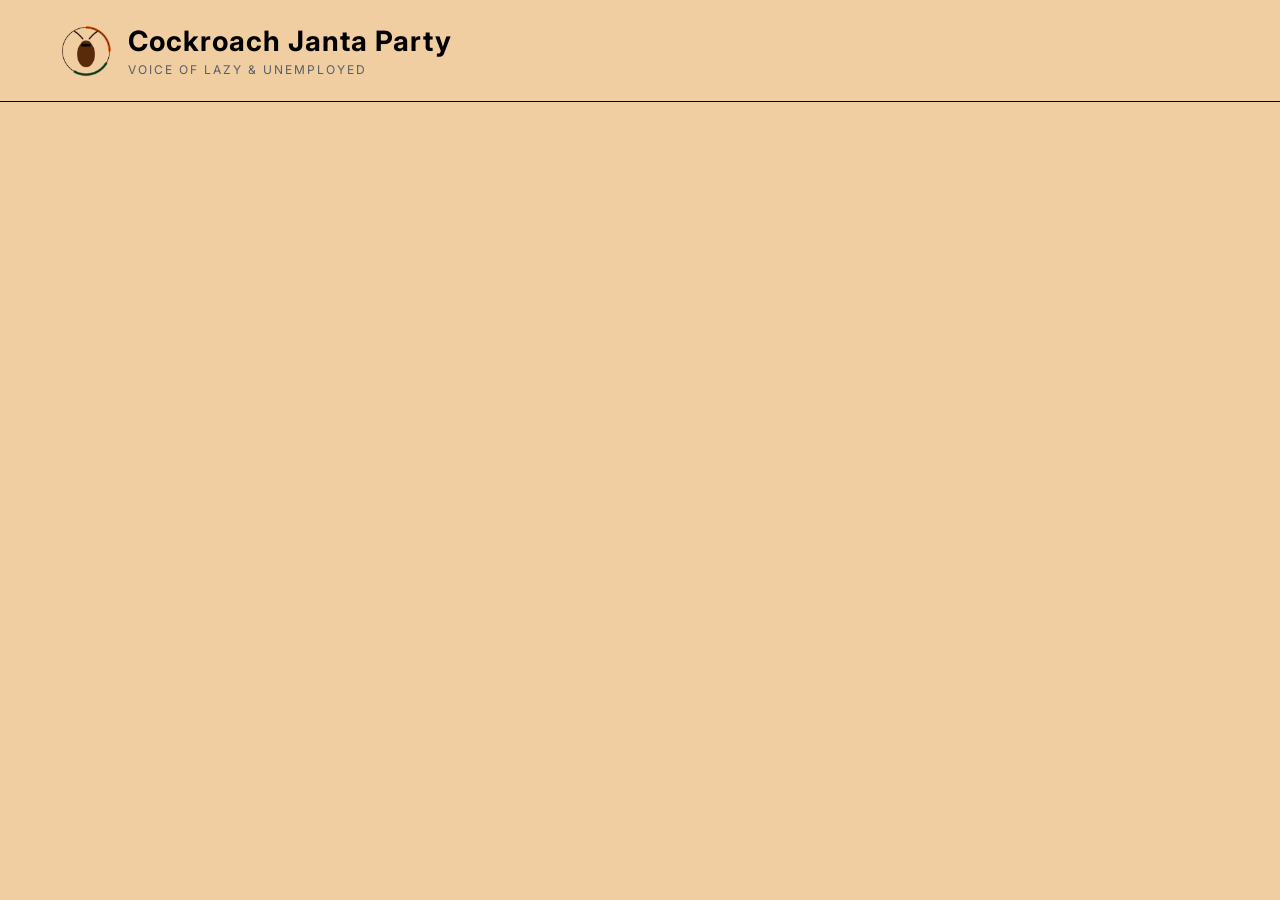
==== Index.html @ 287d519e "Add initial assets and index.html Add three image assets (CJP Banner.png, Cockroach Banner.png, Cock" ====
<!DOCTYPE html>
<html lang="en">
<head>
    <meta charset="UTF-8">
    <meta name="viewport" content="width=device-width, initial-scale=1.0">
    <title>CJP</title>
    <!-- Google Font -->
     <link rel="preconnect" href="https://fonts.googleapis.com">
     <link rel="preconnect" href="https://fonts.gstatic.com" crossorigin>
     <link href="https://fonts.googleapis.com/css2?family=Inter:wght@400;500;700&display=swap" rel="stylesheet">
     <style>
        *{
            margin: 0;
            padding: 0;
            box-sizing: border-box;
        }
            body{
                background:#f0cea2;
                font-family: 'Inter', sans-serif;
                color:black;
            }
            /* TOP HEADER */
            .top-bar{
                width: 100%;
                padding: 24px 60px;
                display: flex;
                align-items: center;
                border-bottom: 1px solid rgb(0, 0, 0);
            }
            /* LOGO */
            .logo{
                width: 52px;
                height: 52px;
                object-fit: contain;
                margin-right: 16px;
            }
            /* TEXT */
            .title-box{
                display: flex;
                flex-direction: column;
            }
            .main-title{
                font-size: 28px;
                font-weight: 700;
                letter-spacing: 1px;
                color: #000000;
            }
            .sub-title{
                font-size: 12px;
                text-transform: uppercase;
                letter-spacing: 2px;
                color: #585e68;
                margin-top: 4px;
            }
            /* MOBILE */
            @media(max-width: 768px){
                .top-bar{
                    padding: 20px;
                }
                .logo{
                    width: 44px;
                    height: 44px;
                }
                .main-title{
                    font-size: 22px;
                }
                .sub-title{
                    font-size: 10px;
                }
            }
     </style>
</head>
<body>

    <!-- HEADER -->
    <header class="top-bar">
        <img src="Cockroach_Janta_Party_logo.png" alt="CJP Logo" class="logo">
        <div class="title-box">
            <h1 class="main-title">Cockroach Janta Party</h1>
            <p class="sub-title">Voice of Lazy & Unemployed</p>
        </div>
    </header>

</body>
</html>
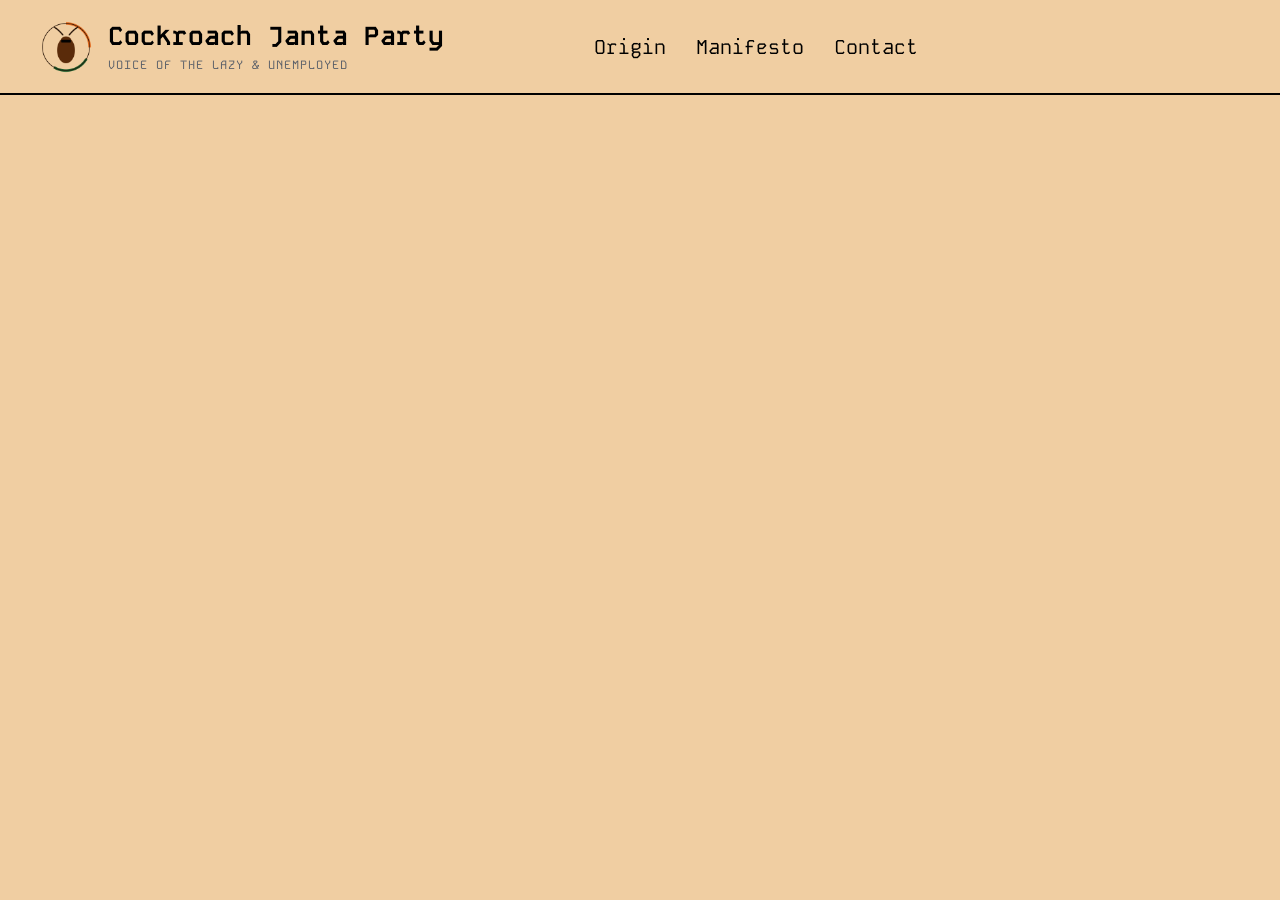
==== commit 58f3c86e: "Extract header styles to Style.css and add nav links Move inline header CSS out of Index.html into a" ====
--- a/Index.html
+++ b/Index.html
@@ -1,84 +1,46 @@
 <!DOCTYPE html>
 <html lang="en">
 <head>
+    
     <meta charset="UTF-8">
     <meta name="viewport" content="width=device-width, initial-scale=1.0">
+
     <title>CJP</title>
+
+    <link rel="stylesheet" href="Style.css">
+
     <!-- Google Font -->
+
      <link rel="preconnect" href="https://fonts.googleapis.com">
      <link rel="preconnect" href="https://fonts.gstatic.com" crossorigin>
      <link href="https://fonts.googleapis.com/css2?family=Inter:wght@400;500;700&display=swap" rel="stylesheet">
-     <style>
-        *{
-            margin: 0;
-            padding: 0;
-            box-sizing: border-box;
-        }
-            body{
-                background:#f0cea2;
-                font-family: 'Inter', sans-serif;
-                color:black;
-            }
-            /* TOP HEADER */
-            .top-bar{
-                width: 100%;
-                padding: 24px 60px;
-                display: flex;
-                align-items: center;
-                border-bottom: 1px solid rgb(0, 0, 0);
-            }
-            /* LOGO */
-            .logo{
-                width: 52px;
-                height: 52px;
-                object-fit: contain;
-                margin-right: 16px;
-            }
-            /* TEXT */
-            .title-box{
-                display: flex;
-                flex-direction: column;
-            }
-            .main-title{
-                font-size: 28px;
-                font-weight: 700;
-                letter-spacing: 1px;
-                color: #000000;
-            }
-            .sub-title{
-                font-size: 12px;
-                text-transform: uppercase;
-                letter-spacing: 2px;
-                color: #585e68;
-                margin-top: 4px;
-            }
-            /* MOBILE */
-            @media(max-width: 768px){
-                .top-bar{
-                    padding: 20px;
-                }
-                .logo{
-                    width: 44px;
-                    height: 44px;
-                }
-                .main-title{
-                    font-size: 22px;
-                }
-                .sub-title{
-                    font-size: 10px;
-                }
-            }
-     </style>
+
+     <link rel="preconnect" href="https://fonts.googleapis.com">
+<link rel="preconnect" href="https://fonts.gstatic.com" crossorigin>
+<link href="https://fonts.googleapis.com/css2?family=Kode+Mono:wght@400..700&display=swap" rel="stylesheet">
+
 </head>
+
 <body>
 
     <!-- HEADER -->
+
     <header class="top-bar">
-        <img src="Cockroach_Janta_Party_logo.png" alt="CJP Logo" class="logo">
+        <img src="assests/Cockroach_Janta_Party_logo.png" alt="CJP Logo" class="logo">
         <div class="title-box">
             <h1 class="main-title">Cockroach Janta Party</h1>
-            <p class="sub-title">Voice of Lazy & Unemployed</p>
+            <p class="sub-title">Voice of the Lazy & Unemployed</p>
         </div>
+        <a class="origin" href="origin.html">
+            Origin
+        </a>
+        <a class="manifesto" href="manifesto.html">
+            Manifesto
+        </a>
+        <a class="contact" href="contact.html">
+            Contact
+        </a>
+
     </header>
 
 </body>
--- a/Style.css
+++ b/Style.css
@@ -0,0 +1,133 @@
+        *{
+            margin: 0;
+            padding: 0;
+            box-sizing: border-box;
+        }
+            body{
+                background:#f0cea2;
+                font-family: kode mono, monospace;
+                color:black;
+            }
+            /* TOP HEADER */
+            .top-bar{
+                width: 100%;
+                padding: 20px 40px;
+                display: flex;
+                align-items: center;
+                border-bottom: 2px solid rgb(0, 0, 0);
+            }
+            /* LOGO */
+            .logo{
+                width: 52px;
+                height: 52px;
+                object-fit: contain;
+                margin-right: 16px;
+            }
+            /* TEXT */
+            .title-box{
+                display: flex;
+                flex-direction: column;
+            }
+            .main-title{
+                font-size: 26px;
+                font-weight: bold;
+                color: #000000;
+            }
+            .sub-title{
+                font-size: 12px;
+                text-transform: uppercase;
+                letter-spacing: 1px;
+                color: #585e68;
+                margin-top: 4px;
+            }
+            /* MOBILE */
+            @media(max-width: 768px){
+                .top-bar{
+                    padding: 20px;
+                }
+                .logo{
+                    width: 44px;
+                    height: 44px;
+                }
+                .main-title{
+                    font-size: 22px;
+                }
+                .sub-title{
+                    font-size: 10px;
+                }
+            }
+            /* NAVIGATION */
+            .origin{
+                margin-left: 150px;
+                align-items: center;
+                position: relative;
+                text-decoration:none;
+                color: black;
+                font-family: Kode Mono, monospace;
+                font-size: 20px;
+                font-weight: semibold;
+            }
+            .origin::after {
+                content: "";
+                position: absolute;
+                left: 0;
+                bottom: -5px;
+                width: 0%;
+                height: 2px;
+                background: blue;
+                transition: width 0.2s ease;
+            }
+
+            .origin:hover::after {
+                width: 100%;
+            }
+
+            .manifesto{
+                margin-left: 30px;
+                align-items: center;
+                position: relative;
+                text-decoration:none;
+                color: black;
+                font-family: Kode Mono, monospace;
+                font-size: 20px;
+                font-weight: semibold;
+            }
+            .manifesto::after {
+                content: "";
+                position: absolute;
+                left: 0;
+                bottom: -5px;
+                width: 0%;
+                height: 2px;
+                background: blue;
+                transition: width 0.2s ease;
+            }
+
+            .manifesto:hover::after {
+                width: 100%;
+            }
+
+            .contact{
+                margin-left: 30px;
+                align-items: center;
+                position: relative;
+                text-decoration:none;
+                color: black;
+                font-family: Kode Mono, monospace;
+                font-size: 20px;
+                font-weight: semibold;
+            }
+            .contact::after {
+                content: "";
+                position: absolute;
+                left: 0;
+                bottom: -5px;
+                width: 0%;
+                height: 2px;
+                background: blue;
+                transition: width 0.2s ease;
+            }
+
+            .contact:hover::after {
+                width: 100%;
+            }
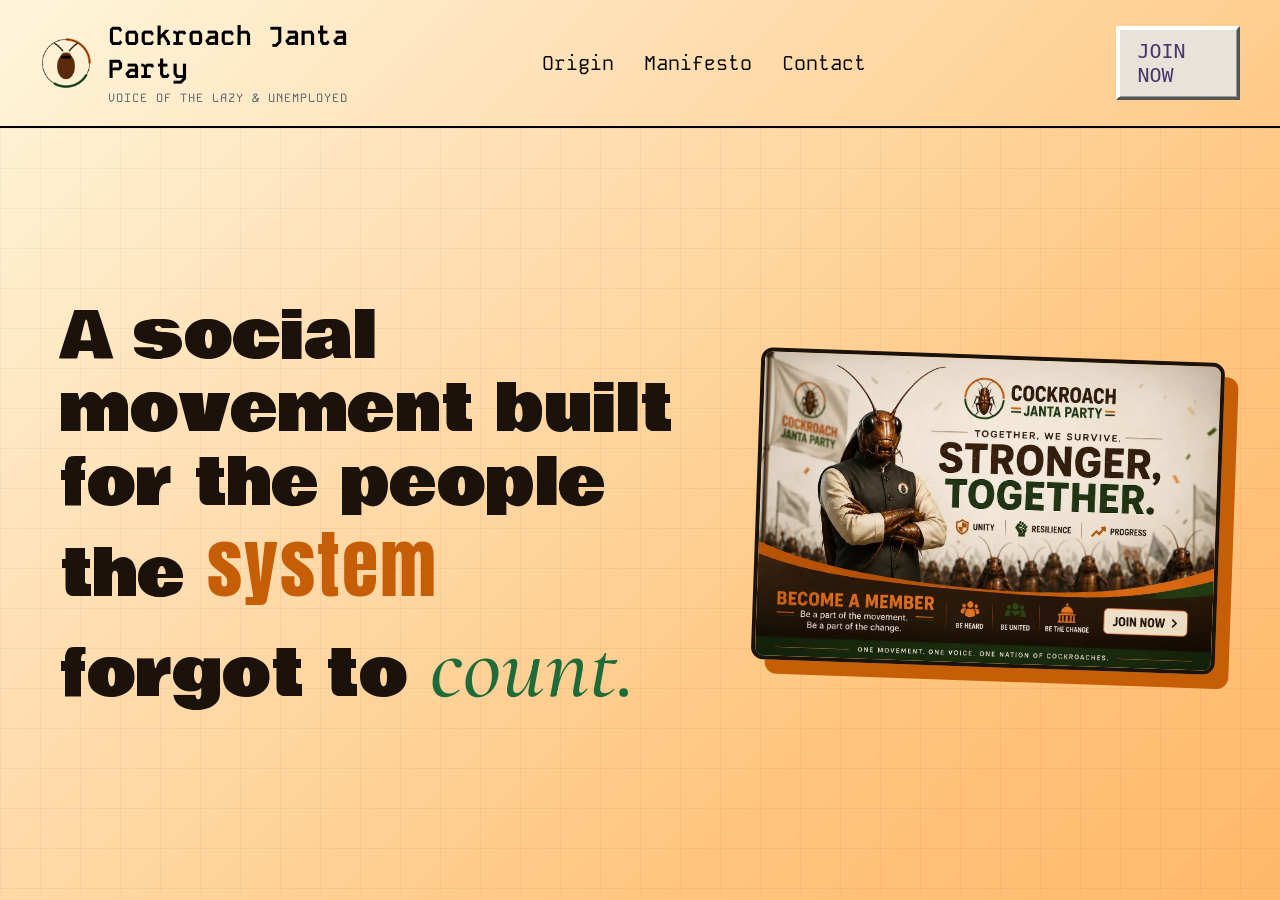
==== commit b31bc6bf: "Add hero section, fonts, and JOIN button Update Index.html to include additional Google Fonts, add a" ====
--- a/Index.html
+++ b/Index.html
@@ -9,21 +9,23 @@
 
     <link rel="stylesheet" href="Style.css">
 
-    <!-- Google Font -->
-
      <link rel="preconnect" href="https://fonts.googleapis.com">
      <link rel="preconnect" href="https://fonts.gstatic.com" crossorigin>
      <link href="https://fonts.googleapis.com/css2?family=Inter:wght@400;500;700&display=swap" rel="stylesheet">
 
      <link rel="preconnect" href="https://fonts.googleapis.com">
-<link rel="preconnect" href="https://fonts.gstatic.com" crossorigin>
-<link href="https://fonts.googleapis.com/css2?family=Kode+Mono:wght@400..700&display=swap" rel="stylesheet">
+     <link rel="preconnect" href="https://fonts.gstatic.com" crossorigin>
+     <link href="https://fonts.googleapis.com/css2?family=Kode+Mono:wght@400..700&display=swap" rel="stylesheet">
+
+     <link rel="preconnect" href="https://fonts.googleapis.com">
+     <link rel="preconnect" href="https://fonts.gstatic.com" crossorigin>
+     <link href="https://fonts.googleapis.com/css2?family=Bowlby+One&display=swap" rel="stylesheet">
+
+     <link href="https://fonts.googleapis.com/css2?family=Anton&family=Cormorant+Garamond:ital,wght@1,500&family=Inter:wght@400;500;700&display=swap" rel="stylesheet">
 
 </head>
 
 <body>
-
-    <!-- HEADER -->
 
     <header class="top-bar">
         <img src="assests/Cockroach_Janta_Party_logo.png" alt="CJP Logo" class="logo">
@@ -40,8 +42,25 @@
         <a class="contact" href="contact.html">
             Contact
         </a>
+        <a class="join" href="https://cockroachjantaparty.org/#join" target="_blank">
+            JOIN NOW
+        </a>
 
     </header>
+    
+    <section class="hero">
+        <div class="hero-left">
+            <p class="hero-text">
+                A social movement built for the people the
+                <span class="special">system</span>
+                forgot to
+                <span class="italic-word">count.</span>
+            </p>
+        </div>
+        <div class="hero-right">
+            <img src="assests/Cockroach Banner.png" alt="Banner">
+        </div>
+    </section>
 
 </body>
 </html>
--- a/Style.css
+++ b/Style.css
@@ -4,26 +4,34 @@
             box-sizing: border-box;
         }
             body{
-                background:#f0cea2;
-                font-family: kode mono, monospace;
-                color:black;
-            }
-            /* TOP HEADER */
+                margin: 0;
+                min-height: 100vh;
+                background: linear-gradient(
+                            135deg,
+                             #fff5dc 0%,
+                             #ffddaf 35%,
+                             #ffc680 70%,
+                             #ffb86b 100%
+                            );
+                background-attachment: fixed;
+                font-family: 'kode mono', monospace;
+            }
+
             .top-bar{
                 width: 100%;
+                position: sticky;
+                top: 0;
                 padding: 20px 40px;
                 display: flex;
                 align-items: center;
                 border-bottom: 2px solid rgb(0, 0, 0);
             }
-            /* LOGO */
             .logo{
                 width: 52px;
                 height: 52px;
                 object-fit: contain;
                 margin-right: 16px;
             }
-            /* TEXT */
             .title-box{
                 display: flex;
                 flex-direction: column;
@@ -40,7 +48,7 @@
                 color: #585e68;
                 margin-top: 4px;
             }
-            /* MOBILE */
+
             @media(max-width: 768px){
                 .top-bar{
                     padding: 20px;
@@ -56,14 +64,13 @@
                     font-size: 10px;
                 }
             }
-            /* NAVIGATION */
+
             .origin{
                 margin-left: 150px;
                 align-items: center;
                 position: relative;
                 text-decoration:none;
                 color: black;
-                font-family: Kode Mono, monospace;
                 font-size: 20px;
                 font-weight: semibold;
             }
@@ -77,7 +84,6 @@
                 background: blue;
                 transition: width 0.2s ease;
             }
-
             .origin:hover::after {
                 width: 100%;
             }
@@ -88,7 +94,6 @@
                 position: relative;
                 text-decoration:none;
                 color: black;
-                font-family: Kode Mono, monospace;
                 font-size: 20px;
                 font-weight: semibold;
             }
@@ -102,7 +107,6 @@
                 background: blue;
                 transition: width 0.2s ease;
             }
-
             .manifesto:hover::after {
                 width: 100%;
             }
@@ -113,7 +117,6 @@
                 position: relative;
                 text-decoration:none;
                 color: black;
-                font-family: Kode Mono, monospace;
                 font-size: 20px;
                 font-weight: semibold;
             }
@@ -127,7 +130,105 @@
                 background: blue;
                 transition: width 0.2s ease;
             }
-
             .contact:hover::after {
                 width: 100%;
+            }
+
+            .join{
+                margin-left: 250px;
+                font-family: 'Press Start 2P', monospace;
+                font-size: 20px;
+                text-decoration: none;
+                color: #4a356d;
+                padding: 10px 18px;
+                background: #e8e3d8;
+                border-top: 3px solid #ffffff;
+                border-left: 3px solid #ffffff;
+                border-right: 3px solid #555555;
+                border-bottom: 3px solid #555555;
+                display: inline-block;
+                transition: 0.12s ease;
+                box-shadow:
+                inset 1px 1px 0 #ffffff,
+                inset -1px -1px 0 #999999;
+            }
+            .join:hover{
+                transform: translateY(-3px);
+                box-shadow:
+                0 4px 0 #777,
+                inset 1px 1px 0 #ffffff,
+                inset -1px -1px 0 #999999;
+            }
+            .join:active{
+                transform: translateY(2px);
+                border-top: 3px solid #555555;
+                border-left: 3px solid #555555;
+                border-right: 3px solid #ffffff;
+                border-bottom: 3px solid #ffffff;
+            }
+
+             .hero{
+                width:100%;
+                min-height:85vh;
+                display:flex;
+                justify-content:space-between;
+                align-items:center;
+                padding:80px 60px;
+                position:relative;
+                overflow:hidden;
+            }
+            .hero::before{
+                content:"";
+                position:absolute;
+                inset:0;
+                background-image:
+                linear-gradient(rgba(0,0,0,0.04) 1px,transparent 1px),
+                linear-gradient(90deg,rgba(0,0,0,0.04) 1px,transparent 1px);
+                background-size:40px 40px;
+                pointer-events:none;
+            }
+            .hero-left{
+                width:55%;
+                position:relative;
+                z-index:2;
+            }
+            .hero-text{
+                max-width:750px;
+                font-family:'bowlby one',bold;
+                font-size:64px;
+                font-weight:500;
+                line-height:1.15;
+                color:#1A120B;
+            }
+            .special{
+                font-size:74px;
+                font-family:'Anton',sans-serif;
+                color:#C65D07;
+                letter-spacing:2px;
+            }
+            .italic-word{
+                font-family:'Cormorant Garamond',serif;
+                font-style:italic;
+                font-size:94px;
+                color:#1F6B3A;
+            }
+            .hero-right{
+                width:40%;
+                display:flex;
+                justify-content:center;
+                position:relative;
+                z-index:2;
+            }
+            .hero-right img{
+                width:100%;
+                max-width:500px;
+                object-fit:cover;
+                border:4px solid #1A120B;
+                border-radius:12px;
+                transform:rotate(2deg);
+                box-shadow:14px 14px 0px #C65D07;
+                transition:0.4s ease;
+            }
+            .hero-right img:hover{
+                transform:rotate(0deg) scale(1.02);
             }
